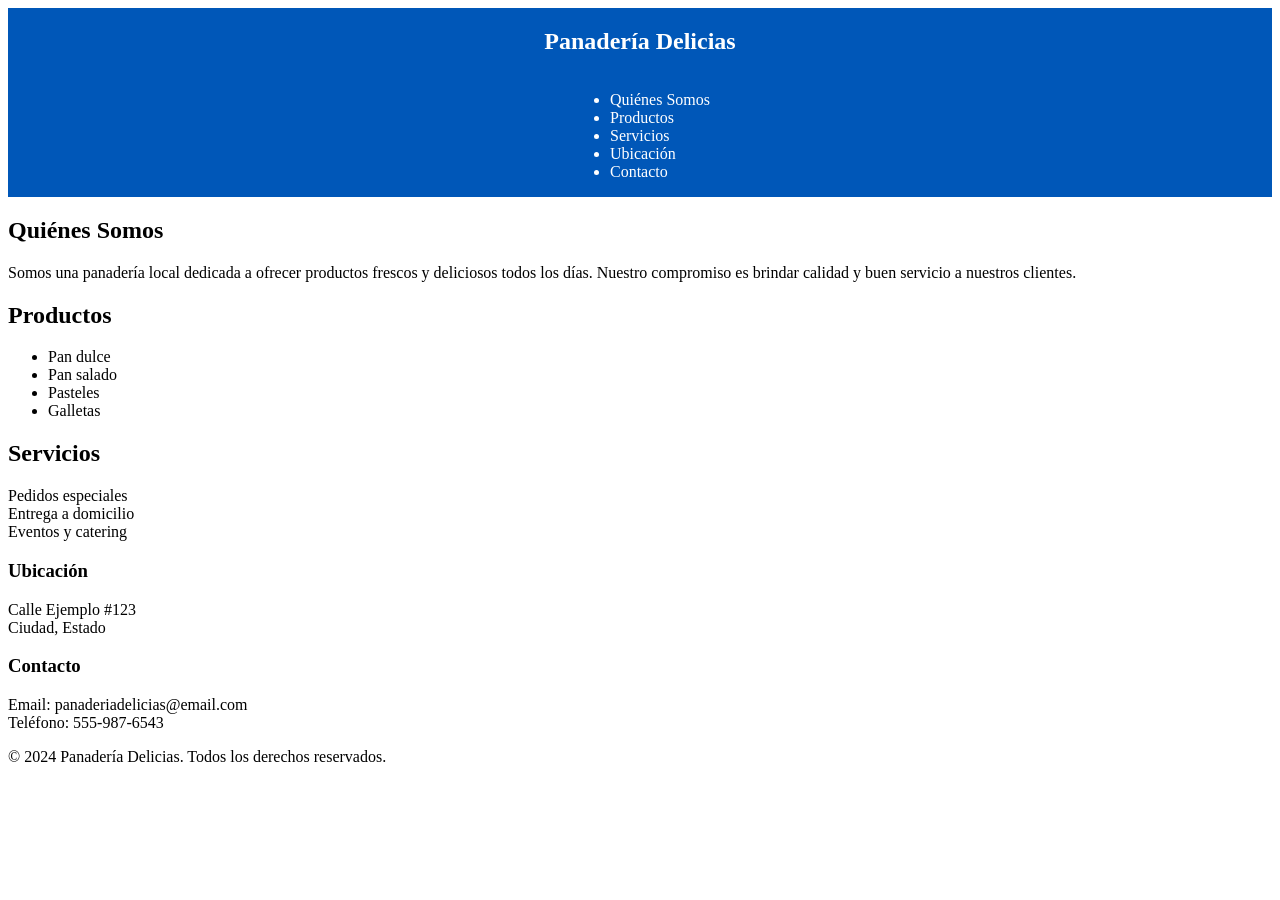
==== index.html @ 046d0eea "se corrige el titulo dentro del header" ====
<!DOCTYPE html>
<html lang="es">
    <head>
        <title>Negocio - Sesión 1</title>
        <link rel="stylesheet" href="styles.css">
        <link rel="icon" type="image/x-icon" href="https://images.icon-icons.com/3709/PNG/512/page_seo_web_website_content_browser_shipping_package_box_icon_230022.png">
    </head>
    <body>
        <header>
            <nav>
                <h1>Panadería Delicias</h1>
                <ul>
                    <li>Quiénes Somos</li>
                    <li>Productos</li>
                    <li>Servicios</li>
                    <li>Ubicación</li>
                    <li>Contacto</li>
                </ul>
            </nav>
        </header>
        <main>
            <section id="quienes-somos">
                <h2>Quiénes Somos</h2>
                <p>Somos una panadería local dedicada a ofrecer productos frescos y deliciosos todos los días. Nuestro compromiso es brindar calidad y buen servicio a nuestros clientes.</p>
            </section>
            <section id="productos">
                <h2>Productos</h2>
                <ul>
                    <li>Pan dulce</li>
                    <li>Pan salado</li>
                    <li>Pasteles</li>
                    <li>Galletas</li>
                </ul>
            </section>
            <section id="servicios">
                <h2>Servicios</h2>
                <p>Pedidos especiales<br/>
                Entrega a domicilio<br/>
                Eventos y catering<br/>
                </p>
            </section>
            
        </main>
        <footer>
            <h3>Ubicación</h3>
            <p>Calle Ejemplo #123<br/>
            Ciudad, Estado</p>

            <h3>Contacto</h3>
            <p>Email: panaderiadelicias@email.com<br/>
            Teléfono: 555-987-6543</p>   
            <p>&copy; 2024 Panadería Delicias. Todos los derechos reservados.</p>
        </footer>        
    </body>
</html>
---- styles.css ----
header {
    background: #0057b8;
    color: white;
}
nav {
    display: flex;
    flex-direction: column;
    align-items: center;
}
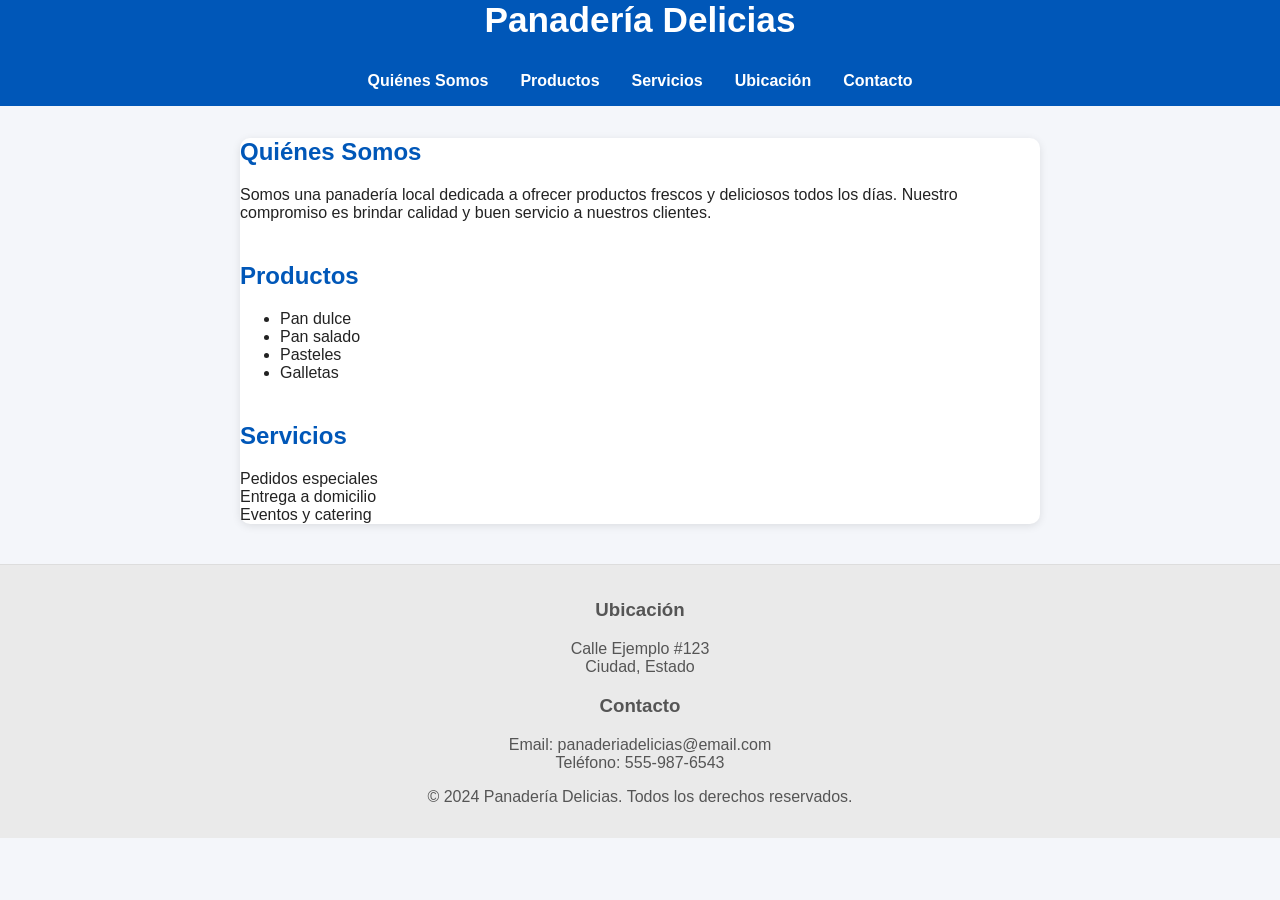
==== commit d06063d6: "se agrego el viewport y cambios en la hoja de estilo" ====
--- a/index.html
+++ b/index.html
@@ -1,6 +1,8 @@
 <!DOCTYPE html>
 <html lang="es">
     <head>
+        <meta charset="UTF-8">
+        <meta name="viewport" content="width=device-width, initial-scale=1.0">
         <title>Negocio - Sesión 1</title>
         <link rel="stylesheet" href="styles.css">
         <link rel="icon" type="image/x-icon" href="https://images.icon-icons.com/3709/PNG/512/page_seo_web_website_content_browser_shipping_package_box_icon_230022.png">
@@ -10,11 +12,11 @@
             <nav>
                 <h1>Panadería Delicias</h1>
                 <ul>
-                    <li>Quiénes Somos</li>
-                    <li>Productos</li>
-                    <li>Servicios</li>
-                    <li>Ubicación</li>
-                    <li>Contacto</li>
+                    <li><a href="#quienes-somos">Quiénes Somos</a></li>
+                    <li><a href="#productos">Productos</a></li>
+                    <li><a href="#servicios">Servicios</a></li>
+                    <li><a href="#ubicacion">Ubicación</a></li>
+                    <li><a href="#contacto">Contacto</a></li>
                 </ul>
             </nav>
         </header>
--- a/styles.css
+++ b/styles.css
@@ -1,3 +1,10 @@
+body {
+    font-family: 'Segoe UI', Arial;
+    margin: 0;
+    padding: 0;
+    background: #f4f6fa;
+    color: #222;
+}
 header {
     background: #0057b8;
     color: white;
@@ -6,4 +13,45 @@
     display: flex;
     flex-direction: column;
     align-items: center;
+}
+nav h1 {
+    margin: 0 0 1rem 0;
+    font-size: 2.2rem;
+}
+nav ul {
+    list-style: none;
+    padding: 0;
+    display: flex;
+    gap: 2rem;
+}
+nav ul li a{
+    color: white;
+    text-decoration: none;
+    font-weight: bold;
+    transition: color 0.2s;
+}
+nav ul li a:hover {
+    color: #ffd700;
+}
+main {
+    max-width: 800px;
+    margin: 2rem auto;
+    background: #fff;
+    border-radius: 10px;
+    box-shadow: 0 2px 8px rgba(0,0,0,0.1);
+}
+section {
+    margin-bottom: 2.5rem;
+}
+h2 {
+    color: #0057b8;
+    margin-top: 0;
+}
+footer {
+    text-align: center;
+    padding: 1rem 0;
+    background: #eaeaea;
+    color: #555;
+    margin-top: 2rem;
+    border-top: 1px solid #ddd;
 }
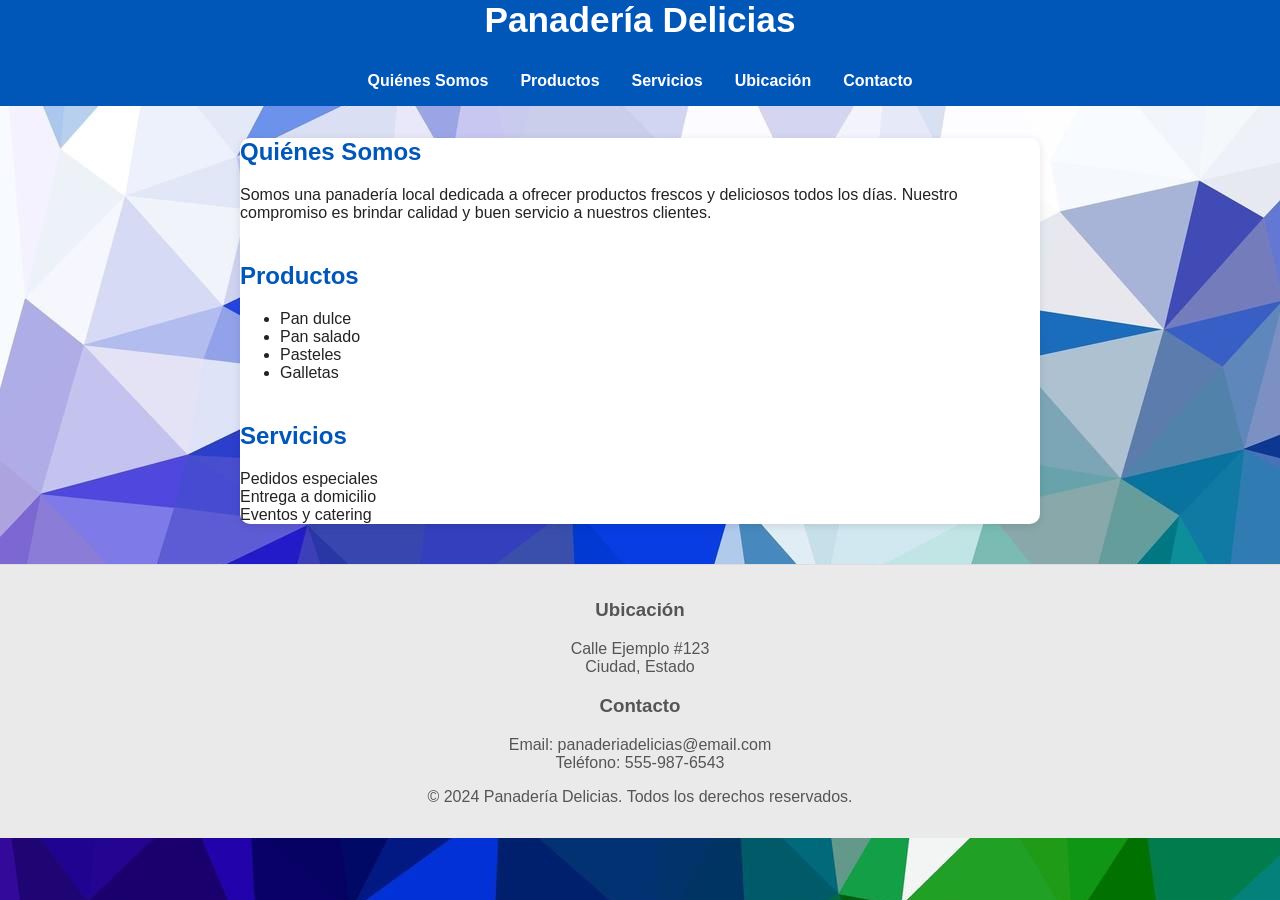
==== commit e55f6445: "cambios menores" ====
--- a/index.html
+++ b/index.html
@@ -3,7 +3,7 @@
     <head>
         <meta charset="UTF-8">
         <meta name="viewport" content="width=device-width, initial-scale=1.0">
-        <title>Negocio - Sesión 1</title>
+        <title>Negocio - Sesión 2</title>
         <link rel="stylesheet" href="styles.css">
         <link rel="icon" type="image/x-icon" href="https://images.icon-icons.com/3709/PNG/512/page_seo_web_website_content_browser_shipping_package_box_icon_230022.png">
     </head>
--- a/styles.css
+++ b/styles.css
@@ -4,10 +4,12 @@
     padding: 0;
     background: #f4f6fa;
     color: #222;
+    background-image: url("content/img/wallpaper1.jpg");
 }
 header {
     background: #0057b8;
     color: white;
+    background-image: url("https://i.pinimg.com/1200x/cc/0d/5c/cc0d5c3a25a5333ef3ff77e66d85cf02.jpg") ;
 }
 nav {
     display: flex;
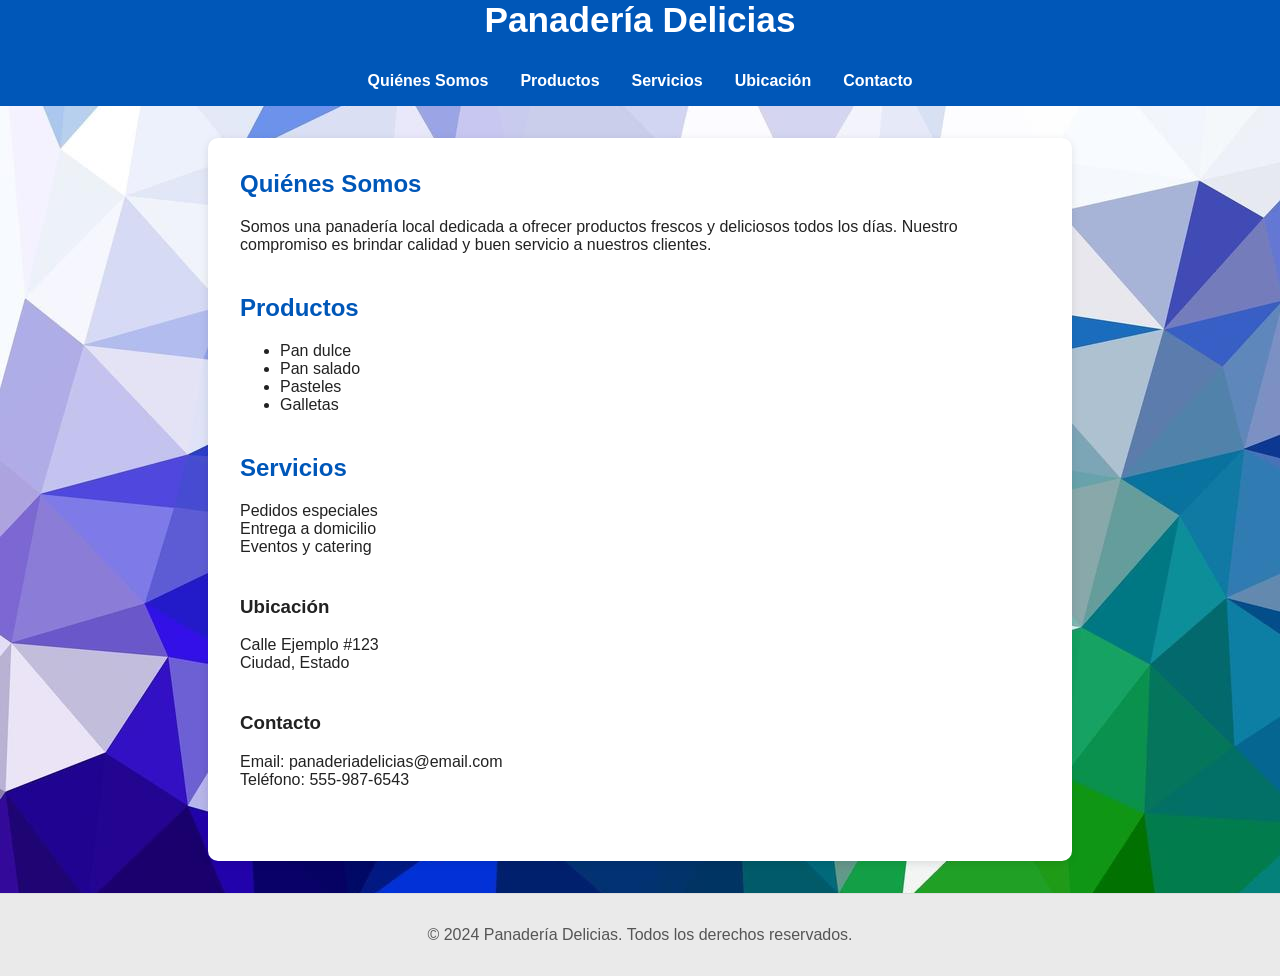
==== commit 6e96d70d: "Correciones de secciones" ====
--- a/index.html
+++ b/index.html
@@ -1,57 +1,63 @@
 <!DOCTYPE html>
 <html lang="es">
-    <head>
-        <meta charset="UTF-8">
-        <meta name="viewport" content="width=device-width, initial-scale=1.0">
-        <title>Negocio - Sesión 2</title>
-        <link rel="stylesheet" href="styles.css">
-        <link rel="icon" type="image/x-icon" href="https://images.icon-icons.com/3709/PNG/512/page_seo_web_website_content_browser_shipping_package_box_icon_230022.png">
-    </head>
-    <body>
-        <header>
-            <nav>
-                <h1>Panadería Delicias</h1>
-                <ul>
-                    <li><a href="#quienes-somos">Quiénes Somos</a></li>
-                    <li><a href="#productos">Productos</a></li>
-                    <li><a href="#servicios">Servicios</a></li>
-                    <li><a href="#ubicacion">Ubicación</a></li>
-                    <li><a href="#contacto">Contacto</a></li>
-                </ul>
-            </nav>
-        </header>
-        <main>
-            <section id="quienes-somos">
-                <h2>Quiénes Somos</h2>
-                <p>Somos una panadería local dedicada a ofrecer productos frescos y deliciosos todos los días. Nuestro compromiso es brindar calidad y buen servicio a nuestros clientes.</p>
-            </section>
-            <section id="productos">
-                <h2>Productos</h2>
-                <ul>
-                    <li>Pan dulce</li>
-                    <li>Pan salado</li>
-                    <li>Pasteles</li>
-                    <li>Galletas</li>
-                </ul>
-            </section>
-            <section id="servicios">
-                <h2>Servicios</h2>
-                <p>Pedidos especiales<br/>
-                Entrega a domicilio<br/>
-                Eventos y catering<br/>
-                </p>
-            </section>
-            
-        </main>
-        <footer>
+
+<head>
+    <meta charset="UTF-8">
+    <meta name="viewport" content="width=device-width, initial-scale=1">
+    <title>Negocio - Sesión 2</title>
+    <link rel="stylesheet" href="styles.css">
+    <link rel="icon" type="image/x-icon" href="https://images.icon-icons.com/3709/PNG/512/page_seo_web_website_content_browser_shipping_package_box_icon_230022.png">
+</head>
+
+<body>
+    <header>
+        <nav>
+            <h1>Panadería Delicias</h1>
+            <ul>
+                <li><a href="#quienes-somos">Quiénes Somos</a></li>
+                <li><a href="#productos">Productos</a></li>
+                <li><a href="#servicios">Servicios</a></li>
+                <li><a href="#ubicacion">Ubicación</a></li>
+                <li><a href="#contacto">Contacto</a></li>
+            </ul>
+        </nav>
+    </header>
+    <main>
+        <section id="quienes-somos">
+            <h2>Quiénes Somos</h2>
+            <p>Somos una panadería local dedicada a ofrecer productos frescos y deliciosos todos los días. Nuestro
+                compromiso es brindar calidad y buen servicio a nuestros clientes.</p>
+        </section>
+        <section id="productos">
+            <h2>Productos</h2>
+            <ul>
+                <li>Pan dulce</li>
+                <li>Pan salado</li>
+                <li>Pasteles</li>
+                <li>Galletas</li>
+            </ul>
+        </section>
+        <section id="servicios">
+            <h2>Servicios</h2>
+            <p>Pedidos especiales<br />
+                Entrega a domicilio<br />
+                Eventos y catering<br />
+            </p>
+        </section>
+        <section id="ubicacion">
             <h3>Ubicación</h3>
-            <p>Calle Ejemplo #123<br/>
-            Ciudad, Estado</p>
+            <p>Calle Ejemplo #123<br />
+                Ciudad, Estado</p>
+        </section>
+        <section id="contacto">
+            <h3>Contacto</h3>
+            <p>Email: panaderiadelicias@email.com<br />
+                Teléfono: 555-987-6543</p>
+        </section>
+    </main>
+    <footer>
+        <p>&copy; 2024 Panadería Delicias. Todos los derechos reservados.</p>
+    </footer>
+</body>
 
-            <h3>Contacto</h3>
-            <p>Email: panaderiadelicias@email.com<br/>
-            Teléfono: 555-987-6543</p>   
-            <p>&copy; 2024 Panadería Delicias. Todos los derechos reservados.</p>
-        </footer>        
-    </body>
-</html>
+</html>
--- a/styles.css
+++ b/styles.css
@@ -1,3 +1,6 @@
+html, body {
+    overflow-x: hidden;
+}
 body {
     font-family: 'Segoe UI', Arial;
     margin: 0;
@@ -41,6 +44,7 @@
     background: #fff;
     border-radius: 10px;
     box-shadow: 0 2px 8px rgba(0,0,0,0.1);
+    padding: 2rem;
 }
 section {
     margin-bottom: 2.5rem;
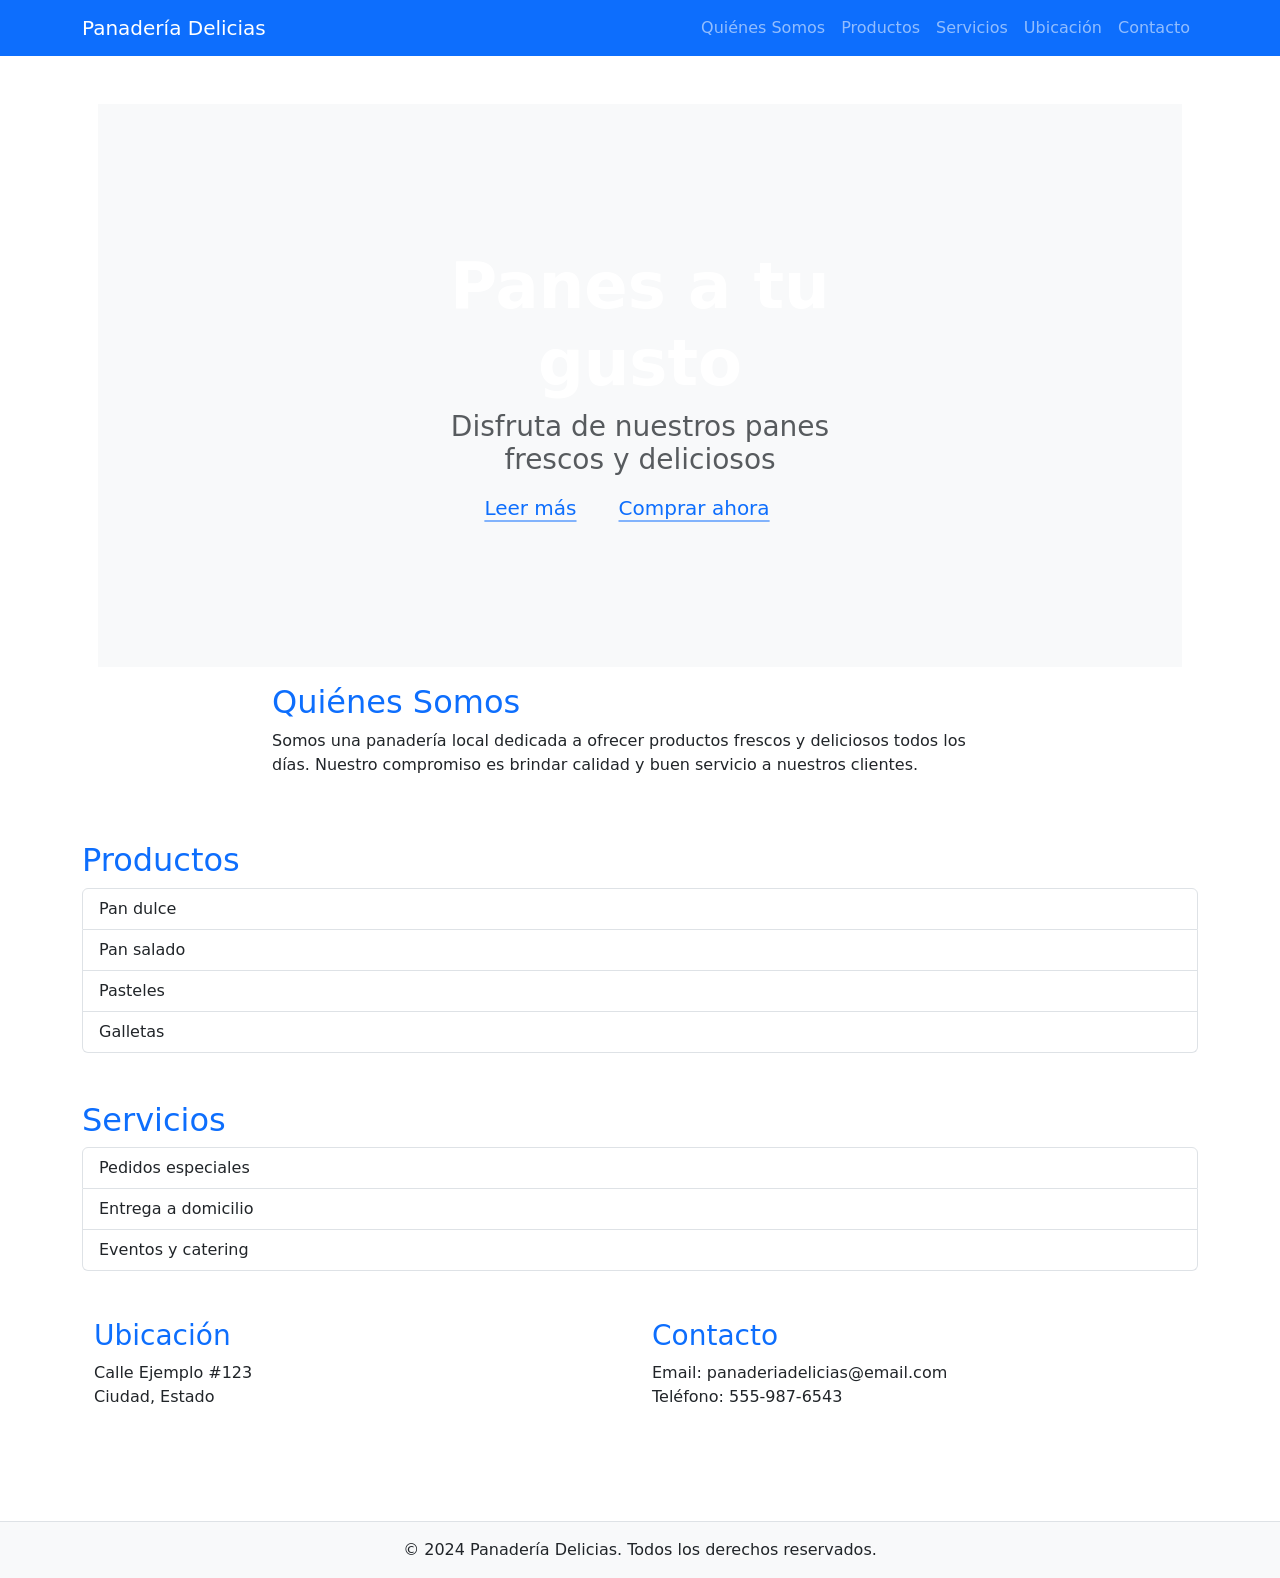
==== commit 7c7fb047: "Cambios radicales al index" ====
--- a/index.html
+++ b/index.html
@@ -5,59 +5,100 @@
     <meta charset="UTF-8">
     <meta name="viewport" content="width=device-width, initial-scale=1">
     <title>Negocio - Sesión 2</title>
-    <link rel="stylesheet" href="styles.css">
-    <link rel="icon" type="image/x-icon" href="https://images.icon-icons.com/3709/PNG/512/page_seo_web_website_content_browser_shipping_package_box_icon_230022.png">
+    <link href="https://cdn.jsdelivr.net/npm/bootstrap@5.3.8/dist/css/bootstrap.min.css" rel="stylesheet"
+        integrity="sha384-sRIl4kxILFvY47J16cr9ZwB07vP4J8+LH7qKQnuqkuIAvNWLzeN8tE5YBujZqJLB" crossorigin="anonymous">
+    <link rel="icon" type="image/x-icon"
+        href="https://images.icon-icons.com/3709/PNG/512/page_seo_web_website_content_browser_shipping_package_box_icon_230022.png">
 </head>
 
 <body>
     <header>
-        <nav>
-            <h1>Panadería Delicias</h1>
-            <ul>
-                <li><a href="#quienes-somos">Quiénes Somos</a></li>
-                <li><a href="#productos">Productos</a></li>
-                <li><a href="#servicios">Servicios</a></li>
-                <li><a href="#ubicacion">Ubicación</a></li>
-                <li><a href="#contacto">Contacto</a></li>
-            </ul>
+        <nav class="navbar navbar-expand-lg navbar-dark bg-primary">
+            <div class="container">
+                <a class="navbar-brand" href="#">Panadería Delicias</a>
+                <button class="navbar-toggler" type="button" data-bs-toggle="collapse" data-bs-target="#navbarNav"
+                    aria-controls="navbarNav" aria-expanded="false" aria-label="Toggle navigation">
+                    <span class="navbar-toggler-icon"></span>
+                </button>
+                <div class="collapse navbar-collapse" id="navbarNav">
+                    <ul class="navbar-nav ms-auto">
+                        <li class="nav-item"><a class="nav-link" href="#quienes-somos">Quiénes Somos</a></li>
+                        <li class="nav-item"><a class="nav-link" href="#productos">Productos</a></li>
+                        <li class="nav-item"><a class="nav-link" href="#servicios">Servicios</a></li>
+                        <li class="nav-item"><a class="nav-link" href="#ubicacion">Ubicación</a></li>
+                        <li class="nav-item"><a class="nav-link" href="#contacto">Contacto</a></li>
+                    </ul>
+                </div>
+            </div>
         </nav>
     </header>
-    <main>
-        <section id="quienes-somos">
-            <h2>Quiénes Somos</h2>
-            <p>Somos una panadería local dedicada a ofrecer productos frescos y deliciosos todos los días. Nuestro
-                compromiso es brindar calidad y buen servicio a nuestros clientes.</p>
-        </section>
-        <section id="productos">
-            <h2>Productos</h2>
-            <ul>
-                <li>Pan dulce</li>
-                <li>Pan salado</li>
-                <li>Pasteles</li>
-                <li>Galletas</li>
-            </ul>
-        </section>
-        <section id="servicios">
-            <h2>Servicios</h2>
-            <p>Pedidos especiales<br />
-                Entrega a domicilio<br />
-                Eventos y catering<br />
-            </p>
-        </section>
-        <section id="ubicacion">
-            <h3>Ubicación</h3>
-            <p>Calle Ejemplo #123<br />
-                Ciudad, Estado</p>
-        </section>
-        <section id="contacto">
-            <h3>Contacto</h3>
-            <p>Email: panaderiadelicias@email.com<br />
-                Teléfono: 555-987-6543</p>
-        </section>
+    <main class="container my-5">
+        <!-- Sección de bienvenida -->
+        <div class="position-relative overflow-hidden p-3 p-md-5 m-md-3 text-center bg-body-tertiary" style="background-image: url('https://thefoodtech.com/wp-content/uploads/2023/10/PANADERIA-PRINCIPAL-1.jpg'); background-size: cover; background-position: center;">
+            <div class="col-md-6 p-lg-5 mx-auto my-5">
+                <h1 class="display-3 text-white fw-bold">Panes a tu gusto</h1>
+                <h3 class="fw-normal text-muted mb-3">Disfruta de nuestros panes frescos y deliciosos</h3>
+                <div class="d-flex gap-3 justify-content-center lead fw-normal"> <a class="icon-link" href="#">
+                        Leer más
+                        <svg class="bi" aria-hidden="true">
+                            <use xlink:href="#chevron-right"></use>
+                        </svg> </a> <a class="icon-link" href="#">
+                        Comprar ahora
+                        <svg class="bi" aria-hidden="true">
+                            <use xlink:href="#chevron-right"></use>
+                        </svg> </a> </div>
+            </div>
+            <div class="product-device shadow-sm d-none d-md-block"></div>
+            <div class="product-device product-device-2 shadow-sm d-none d-md-block"></div>
+        </div>
+        <!-- Sección de información del negocio -->
+        <div class="row">
+            <div class="col-2"></div>
+            <section id="quienes-somos" class="col mb-5">
+                <h2 class="text-primary">Quiénes Somos</h2>
+                <p>Somos una panadería local dedicada a ofrecer productos frescos y deliciosos todos los días. Nuestro
+                    compromiso es brindar calidad y buen servicio a nuestros clientes.</p>
+            </section>
+            <div class="col-2"></div>
+        </div>
+            <section id="productos" class="col mb-5">
+                <h2 class="text-primary">Productos</h2>
+                <ul class="list-group">
+                    <li class="list-group-item">Pan dulce</li>
+                    <li class="list-group-item">Pan salado</li>
+                    <li class="list-group-item">Pasteles</li>
+                    <li class="list-group-item">Galletas</li>
+                </ul>
+            </section>
+            <section id="servicios" class="col mb-5">
+                <h2 class="text-primary">Servicios</h2>
+                <ul class="list-group">
+                    <li class="list-group-item">Pedidos especiales</li>
+                    <li class="list-group-item">Entrega a domicilio</li>
+                    <li class="list-group-item">Eventos y catering</li>
+                </ul>
+            </section>
+        <div class="container">
+            <div class="row">
+                <section id="ubicacion" class="col mb-5">
+                    <h3 class="text-primary">Ubicación</h3>
+                    <p>Calle Ejemplo #123<br />
+                        Ciudad, Estado</p>
+                </section>
+                <section id="contacto" class="col mb-5">
+                    <h3 class="text-primary">Contacto</h3>
+                    <p>Email: panaderiadelicias@email.com<br />
+                        Teléfono: 555-987-6543</p>
+                </section>
+            </div>
+        </div>
     </main>
-    <footer>
-        <p>&copy; 2024 Panadería Delicias. Todos los derechos reservados.</p>
+    <footer class="bg-light text-center py-3 border-top mt-5">
+        <p class="mb-0">&copy; 2024 Panadería Delicias. Todos los derechos reservados.</p>
     </footer>
+    <script src="https://cdn.jsdelivr.net/npm/bootstrap@5.3.8/dist/js/bootstrap.bundle.min.js"
+        integrity="sha384-FKyoEForCGlyvwx9Hj09JcYn3nv7wiPVlz7YYwJrWVcXK/BmnVDxM+D2scQbITxI"
+        crossorigin="anonymous"></script>
 </body>
 
 </html>
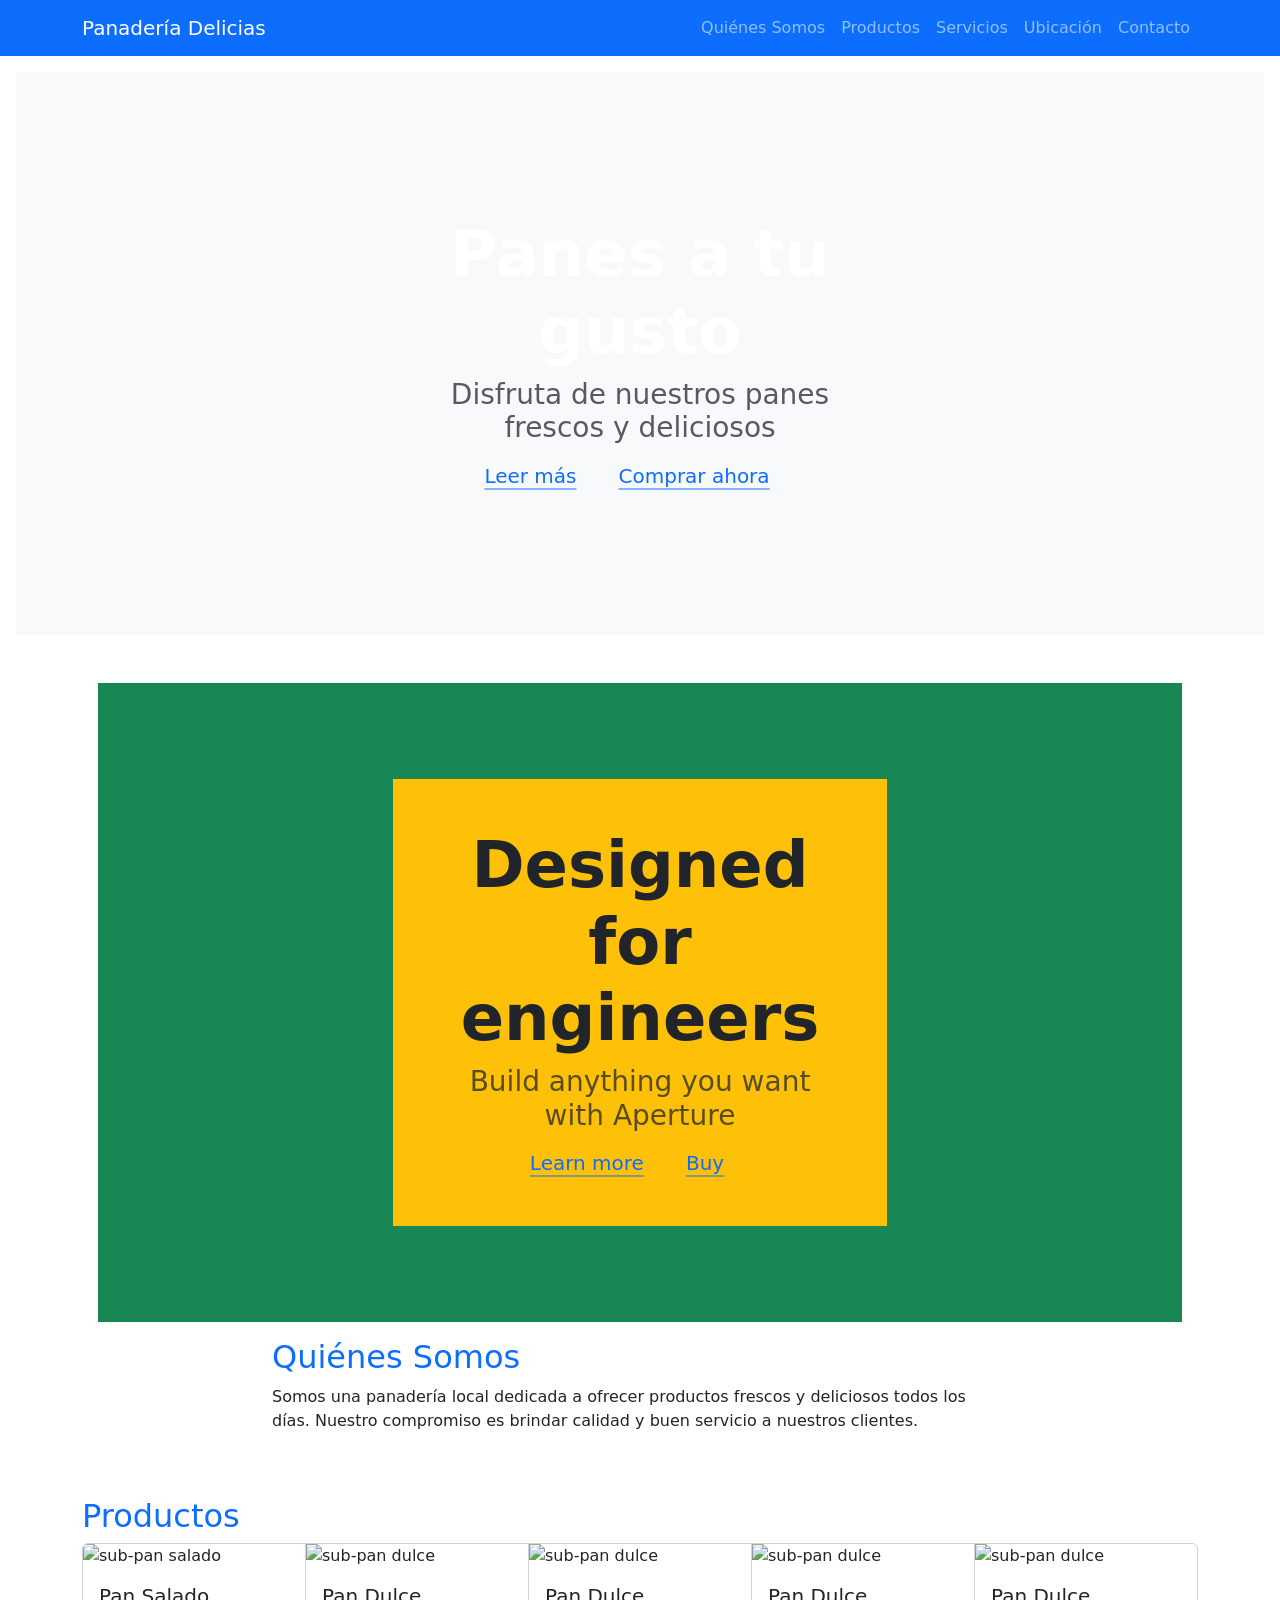
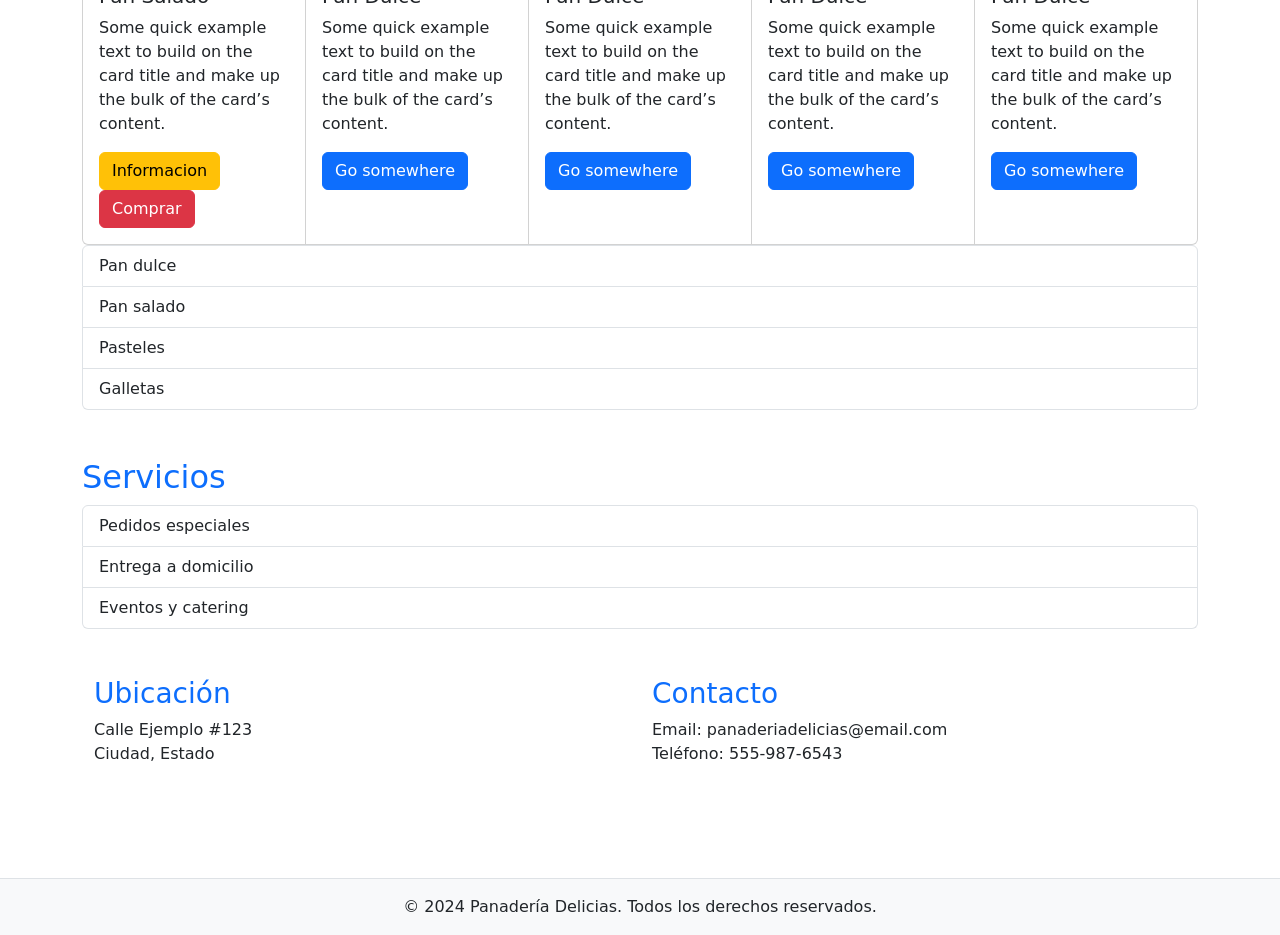
==== commit c9a547c7: "cambios drasticos, cards e imagen" ====
--- a/index.html
+++ b/index.html
@@ -32,18 +32,38 @@
             </div>
         </nav>
     </header>
+    <!-- Sección de bienvenida -->
+    <div class="position-relative overflow-hidden p-3 p-md-5 m-md-3 text-center bg-body-tertiary"
+        style="background-image: url('https://thefoodtech.com/wp-content/uploads/2023/10/PANADERIA-PRINCIPAL-1.jpg'); background-size: cover; background-position: center;">
+        <div class="col-md-6 p-lg-5 mx-auto my-5">
+            <h1 class="display-3 text-white fw-bold">Panes a tu gusto</h1>
+            <h3 class="fw-normal text-muted mb-3">Disfruta de nuestros panes frescos y deliciosos</h3>
+            <div class="d-flex gap-3 justify-content-center lead fw-normal"> <a class="icon-link" href="#">
+                    Leer más
+                    <svg class="bi" aria-hidden="true">
+                        <use xlink:href="#chevron-right"></use>
+                    </svg> </a> <a class="icon-link" href="#">
+                    Comprar ahora
+                    <svg class="bi" aria-hidden="true">
+                        <use xlink:href="#chevron-right"></use>
+                    </svg> </a> </div>
+        </div>
+        <div class="product-device shadow-sm d-none d-md-block"></div>
+        <div class="product-device product-device-2 shadow-sm d-none d-md-block"></div>
+    </div>
     <main class="container my-5">
-        <!-- Sección de bienvenida -->
-        <div class="position-relative overflow-hidden p-3 p-md-5 m-md-3 text-center bg-body-tertiary" style="background-image: url('https://thefoodtech.com/wp-content/uploads/2023/10/PANADERIA-PRINCIPAL-1.jpg'); background-size: cover; background-position: center;">
-            <div class="col-md-6 p-lg-5 mx-auto my-5">
-                <h1 class="display-3 text-white fw-bold">Panes a tu gusto</h1>
-                <h3 class="fw-normal text-muted mb-3">Disfruta de nuestros panes frescos y deliciosos</h3>
+        <!-- Ejemplo dentro del contenedor -->
+        <div class="position-relative overflow-hidden p-3 p-md-5 m-md-3 text-center bg-success"
+            style="background-image: url('https://play-lh.googleusercontent.com/xcnyyboVkS5qfKpkXn9TTwLaJMgyZQ4ezyo0Vo0X1yjJL7VmG_pGwRWWXW933Xuwrw=w526-h296-rw'); background-size: cover;">
+            <div class="col-md-6 p-lg-5 bg-warning mx-auto my-5">
+                <h1 class="display-3 fw-bold">Designed for engineers</h1>
+                <h3 class="fw-normal text-muted mb-3">Build anything you want with Aperture</h3>
                 <div class="d-flex gap-3 justify-content-center lead fw-normal"> <a class="icon-link" href="#">
-                        Leer más
+                        Learn more
                         <svg class="bi" aria-hidden="true">
                             <use xlink:href="#chevron-right"></use>
                         </svg> </a> <a class="icon-link" href="#">
-                        Comprar ahora
+                        Buy
                         <svg class="bi" aria-hidden="true">
                             <use xlink:href="#chevron-right"></use>
                         </svg> </a> </div>
@@ -61,23 +81,76 @@
             </section>
             <div class="col-2"></div>
         </div>
-            <section id="productos" class="col mb-5">
-                <h2 class="text-primary">Productos</h2>
-                <ul class="list-group">
-                    <li class="list-group-item">Pan dulce</li>
-                    <li class="list-group-item">Pan salado</li>
-                    <li class="list-group-item">Pasteles</li>
-                    <li class="list-group-item">Galletas</li>
-                </ul>
-            </section>
-            <section id="servicios" class="col mb-5">
-                <h2 class="text-primary">Servicios</h2>
-                <ul class="list-group">
-                    <li class="list-group-item">Pedidos especiales</li>
-                    <li class="list-group-item">Entrega a domicilio</li>
-                    <li class="list-group-item">Eventos y catering</li>
-                </ul>
-            </section>
+
+        <section id="productos" class="col mb-5">
+            <h2 class="text-primary">Productos</h2>
+            <div class="row">
+                <div class="card-group">
+                    <div class="card" style="width: 18rem;">
+                        <img src="https://encrypted-tbn0.gstatic.com/images?q=tbn:ANd9GcRVsa5x5hFm7vkKLBRdbf0roWcG4giFz344rA&s" class="card-img-top" alt="sub-pan salado">
+                        <div class="card-body">
+                            <h5 class="card-title">Pan Salado</h5>
+                            <p class="card-text">Some quick example text to build on the card title and make up the bulk
+                                of the card’s content.</p>
+                            <a href="https://wa.me/59172096970?text=Hola!%20Quiero%20información%20sobre%20su%20pan" class="btn btn-warning">Informacion</a>
+                            <a href="https://wa.me/59172096970?text=Hola!%20Quiero%20comprar%20pan" class="btn btn-danger">Comprar</a>
+                        </div>
+                    </div>
+                
+                
+                    <div class="card" style="width: 18rem;">
+                        <img src="https://encrypted-tbn0.gstatic.com/images?q=tbn:ANd9GcR9V-kB1oAVwH86Jxv02Kym69cAmBGn_Dg_Ng&s" class="card-img-top" alt="sub-pan dulce">
+                        <div class="card-body">
+                            <h5 class="card-title">Pan Dulce</h5>
+                            <p class="card-text">Some quick example text to build on the card title and make up the bulk
+                                of the card’s content.</p>
+                            <a href="#" class="btn btn-primary">Go somewhere</a>
+                        </div>
+                    </div>
+                    <div class="card" style="width: 18rem;">
+                        <img src="https://encrypted-tbn0.gstatic.com/images?q=tbn:ANd9GcR9V-kB1oAVwH86Jxv02Kym69cAmBGn_Dg_Ng&s" class="card-img-top" alt="sub-pan dulce">
+                        <div class="card-body">
+                            <h5 class="card-title">Pan Dulce</h5>
+                            <p class="card-text">Some quick example text to build on the card title and make up the bulk
+                                of the card’s content.</p>
+                            <a href="#" class="btn btn-primary">Go somewhere</a>
+                        </div>
+                    </div>
+                    <div class="card" style="width: 18rem;">
+                        <img src="https://encrypted-tbn0.gstatic.com/images?q=tbn:ANd9GcR9V-kB1oAVwH86Jxv02Kym69cAmBGn_Dg_Ng&s" class="card-img-top" alt="sub-pan dulce">
+                        <div class="card-body">
+                            <h5 class="card-title">Pan Dulce</h5>
+                            <p class="card-text">Some quick example text to build on the card title and make up the bulk
+                                of the card’s content.</p>
+                            <a href="#" class="btn btn-primary">Go somewhere</a>
+                        </div>
+                    </div>
+                    <div class="card" style="width: 18rem;">
+                        <img src="https://encrypted-tbn0.gstatic.com/images?q=tbn:ANd9GcR9V-kB1oAVwH86Jxv02Kym69cAmBGn_Dg_Ng&s" class="card-img-top" alt="sub-pan dulce">
+                        <div class="card-body">
+                            <h5 class="card-title">Pan Dulce</h5>
+                            <p class="card-text">Some quick example text to build on the card title and make up the bulk
+                                of the card’s content.</p>
+                            <a href="#" class="btn btn-primary">Go somewhere</a>
+                        </div>
+                    </div>
+                </div>
+            </div>
+            <ul class="list-group">
+                <li class="list-group-item">Pan dulce</li>
+                <li class="list-group-item">Pan salado</li>
+                <li class="list-group-item">Pasteles</li>
+                <li class="list-group-item">Galletas</li>
+            </ul>
+        </section>
+        <section id="servicios" class="col mb-5">
+            <h2 class="text-primary">Servicios</h2>
+            <ul class="list-group">
+                <li class="list-group-item">Pedidos especiales</li>
+                <li class="list-group-item">Entrega a domicilio</li>
+                <li class="list-group-item">Eventos y catering</li>
+            </ul>
+        </section>
         <div class="container">
             <div class="row">
                 <section id="ubicacion" class="col mb-5">
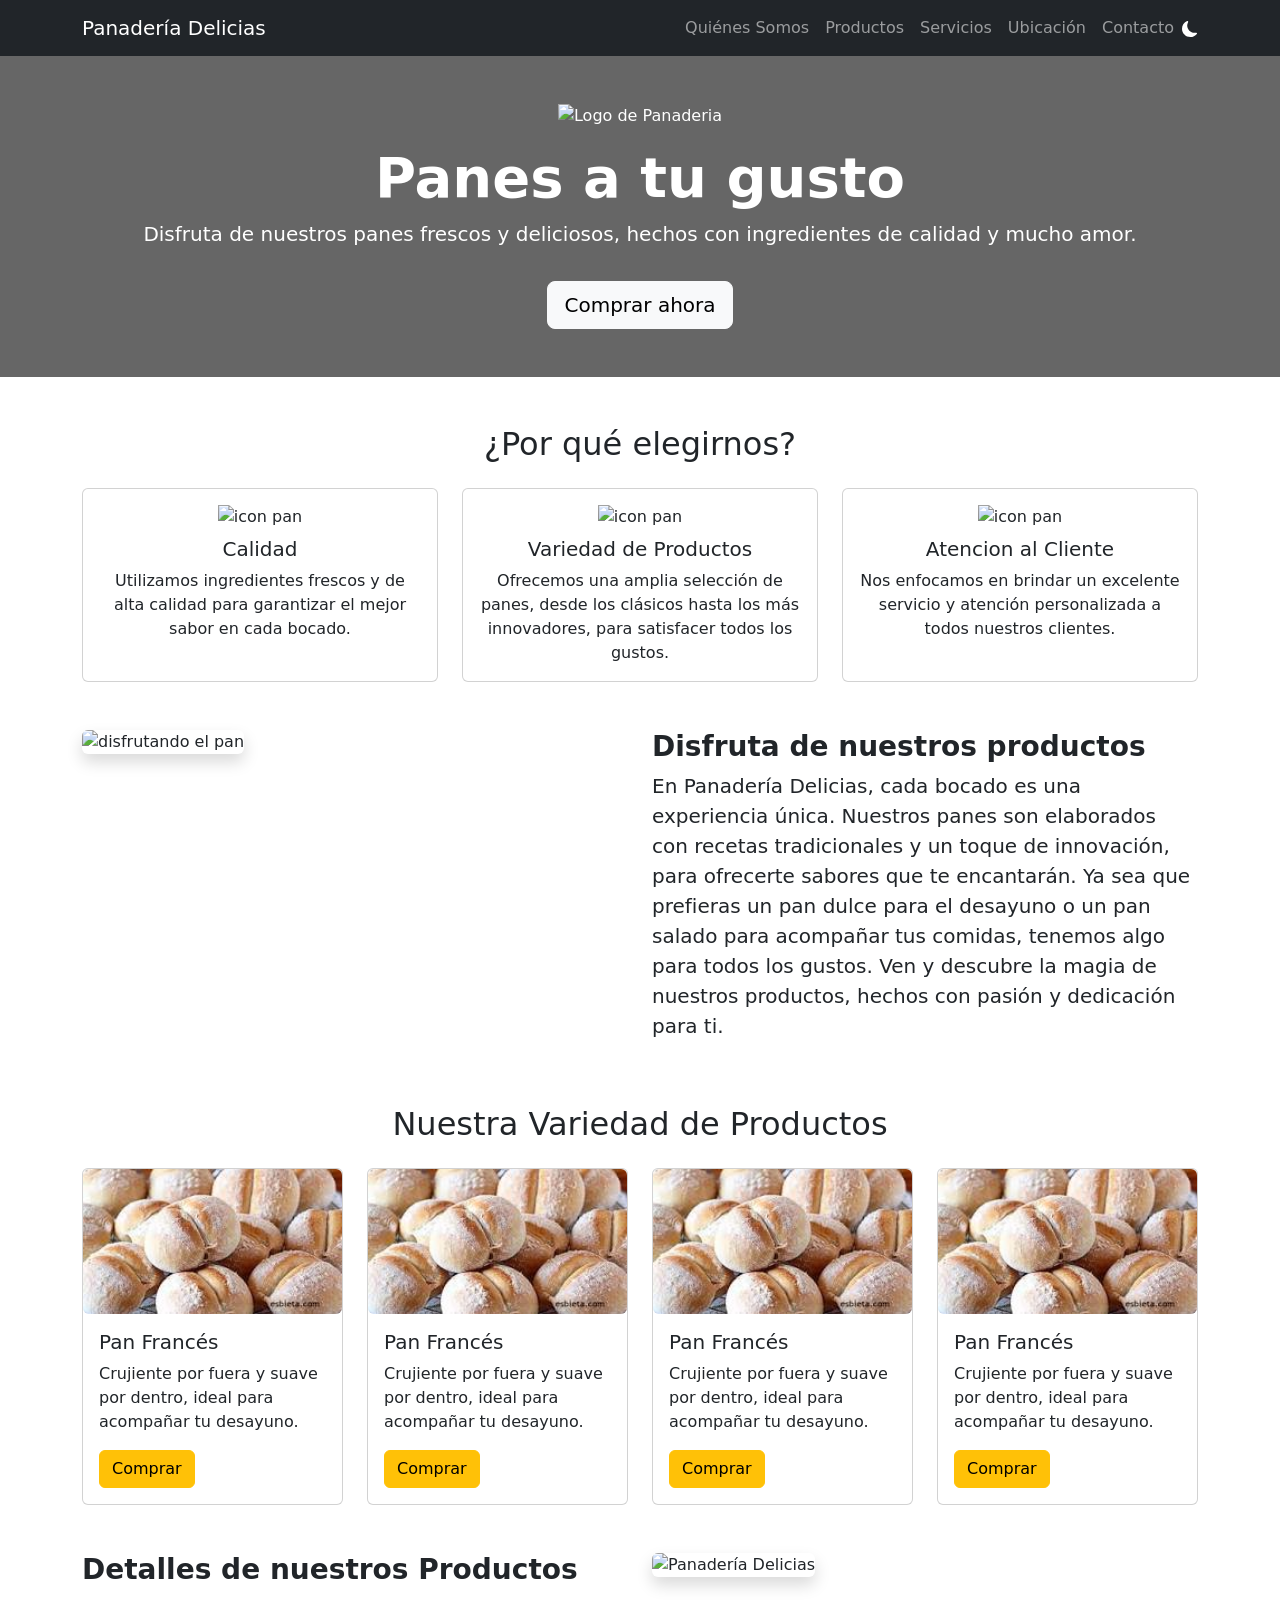
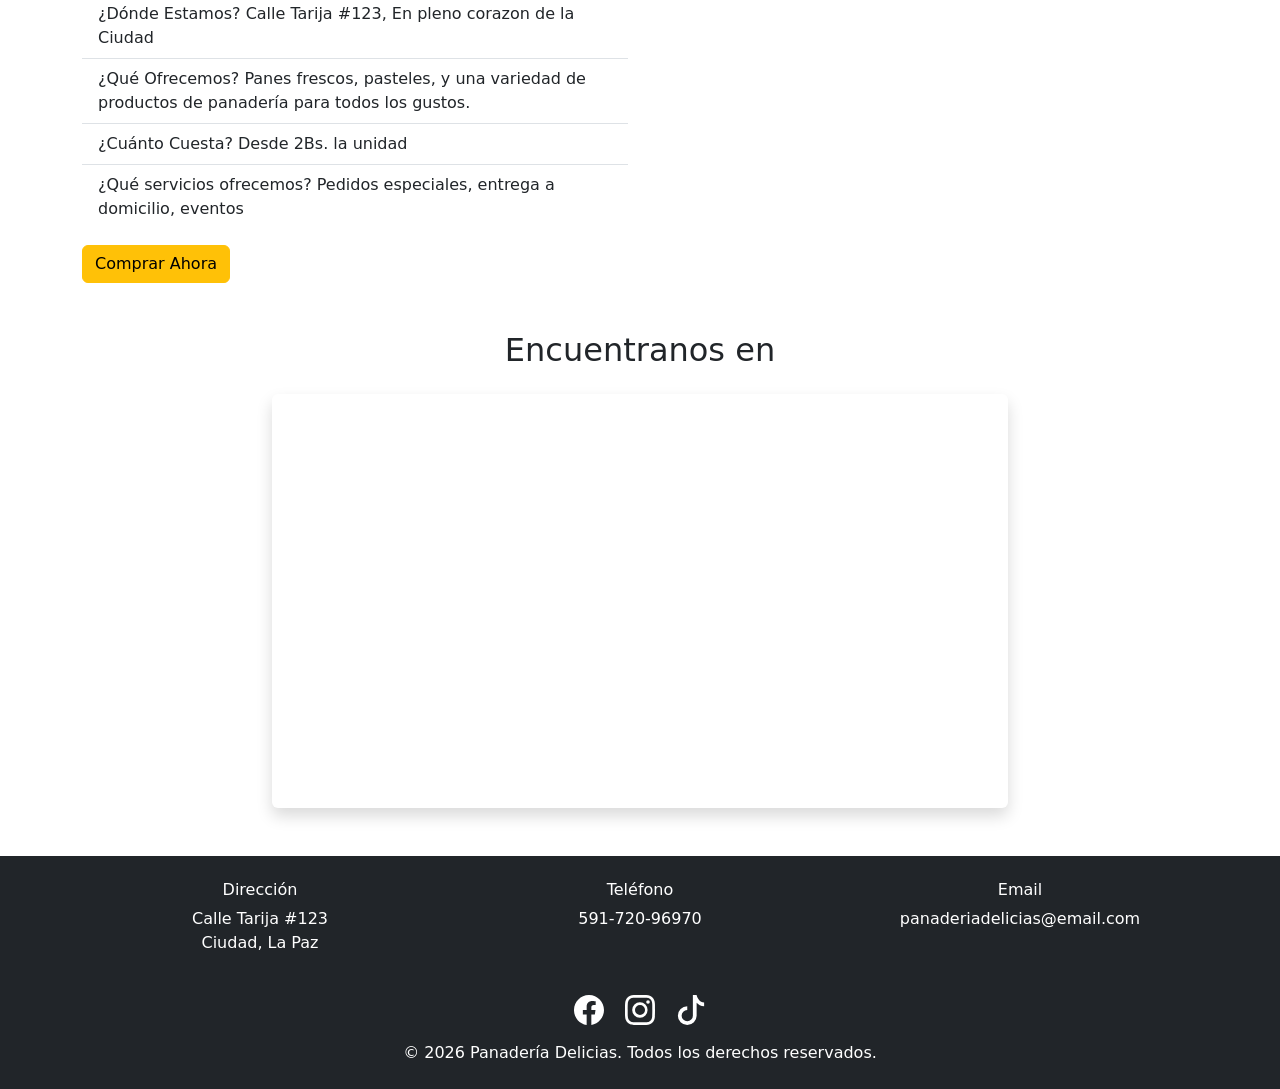
==== commit ba76f87a: "modificacion en el index por completo y archivo de javascript" ====
--- a/index.html
+++ b/index.html
@@ -12,166 +12,262 @@
 </head>
 
 <body>
+    <!-- Barra de navegación -->
+    <nav class="navbar navbar-expand-lg navbar-dark bg-dark">
+        <div class="container">
+            <a class="navbar-brand" href="#">Panadería Delicias</a>
+            <button class="navbar-toggler" type="button" data-bs-toggle="collapse" data-bs-target="#navbarNav"
+                aria-controls="navbarNav" aria-expanded="false" aria-label="Toggle navigation">
+                <span class="navbar-toggler-icon"></span>
+            </button>
+            <div class="collapse navbar-collapse" id="navbarNav">
+                <ul class="navbar-nav ms-auto">
+                    <li class="nav-item"><a class="nav-link" href="#quienes-somos">Quiénes Somos</a></li>
+                    <li class="nav-item"><a class="nav-link" href="#productos">Productos</a></li>
+                    <li class="nav-item"><a class="nav-link" href="#servicios">Servicios</a></li>
+                    <li class="nav-item"><a class="nav-link" href="#ubicacion">Ubicación</a></li>
+                    <li class="nav-item"><a class="nav-link" href="#contacto">Contacto</a></li>
+                </ul>
+            </div>
+            <!-- Modo oscuro -->
+            <a href="#darkmode">
+                <svg xmlns="http://www.w3.org/2000/svg" width="16" height="16" fill="white" class="bi bi-moon-fill"
+                    viewBox="0 0 16 16">
+                    <path
+                        d="M6 .278a.77.77 0 0 1 .08.858 7.2 7.2 0 0 0-.878 3.46c0 4.021 3.278 7.277 7.318 7.277q.792-.001 1.533-.16a.79.79 0 0 1 .81.316.73.73 0 0 1-.031.893A8.35 8.35 0 0 1 8.344 16C3.734 16 0 12.286 0 7.71 0 4.266 2.114 1.312 5.124.06A.75.75 0 0 1 6 .278" />
+                </svg>
+            </a>
+        </div>
+    </nav>
+
     <header>
-        <nav class="navbar navbar-expand-lg navbar-dark bg-primary">
+        <div class="position-relative text-white text-center py-5"
+            style="background-image: url('https://thefoodtech.com/wp-content/uploads/2023/10/PANADERIA-PRINCIPAL-1.jpg'); background-size: cover; background-position: center;">
+            <!-- Overlay oscuro -->
+            <div class="position-absolute top-0 left-0 w-100 h-100" style="background: #00000099; z-index:1;"></div>
+            <div class="container position-relative" style="z-index: 2;">
+                <img src="https://images.icon-icons.com/1301/PNG/512/if-food-c216-2427860_85697.png"
+                    alt="Logo de Panaderia" width="60" class="mb-3">
+                <h1 class="display-4 fw-bold">Panes a tu gusto</h1>
+                <p class="lead">Disfruta de nuestros panes frescos y deliciosos, hechos con ingredientes de calidad y
+                    mucho amor.</p>
+                <a href="https://wa.me/59172096970?text=Hola!%20Quiero%20comprar%20panes"
+                    class="btn btn-light btn-lg mt-3">Comprar ahora</a>
+            </div>
+        </div>
+    </header>
+
+    <main>
+        <!-- Sección de quienes somos -->
+        <section class="container my-5" id="quienes-somos">
+            <h2 class="text-center mb-4">¿Por qué elegirnos?</h2>
+            <div class="row g-4">
+                <div class="col-md-4">
+                    <div class="card h-100 text-center">
+                        <div class="card-body">
+                            <img src="https://images.icon-icons.com/1447/PNG/512/32371bread_98903.png" alt="icon pan"
+                                width="40" class="mb-2">
+                            <h5 class="card-title">Calidad</h5>
+                            <p class="card-text">Utilizamos ingredientes frescos y de alta calidad para garantizar el
+                                mejor sabor en cada bocado.</p>
+                            </h5>
+                        </div>
+                    </div>
+                </div>
+                <div class="col-md-4">
+                    <div class="card h-100 text-center">
+                        <div class="card-body">
+                            <img src="https://images.icon-icons.com/1447/PNG/512/32371bread_98903.png" alt="icon pan"
+                                width="40" class="mb-2">
+                            <h5 class="card-title">Variedad de Productos</h5>
+                            <p class="card-text">Ofrecemos una amplia selección de panes, desde los clásicos hasta los
+                                más innovadores, para satisfacer todos los gustos.</p>
+                            </h5>
+                        </div>
+                    </div>
+                </div>
+                <div class="col-md-4">
+                    <div class="card h-100 text-center">
+                        <div class="card-body">
+                            <img src="https://images.icon-icons.com/1447/PNG/512/32371bread_98903.png" alt="icon pan"
+                                width="40" class="mb-2">
+                            <h5 class="card-title">Atencion al Cliente</h5>
+                            <p class="card-text">Nos enfocamos en brindar un excelente servicio y atención personalizada
+                                a todos nuestros clientes.</p>
+                            </h5>
+                        </div>
+                    </div>
+                </div>
+            </div>
+        </section>
+
+        <!-- Sección de quienes somos -->
+        <section class="container my-5">
+            <div class="row">
+                <div class="col-md-6">
+                    <img src="https://thumbs.dreamstime.com/b/ni%C3%B1ita-comiendo-pan-con-mantequilla-para-el-desayuno-feliz-ni%C3%B1o-lindo-anteojos-que-tienen-un-bocadillo-saludable-406936676.jpg"
+                        alt="disfrutando el pan" class="img-fluid rounded shadow">
+                </div>
+                <div class="col-md-6">
+                    <h3 class="fw-bold">Disfruta de nuestros productos</h3>
+                    <p class="lead">En Panadería Delicias, cada bocado es una experiencia única. Nuestros panes son
+                        elaborados con recetas tradicionales y un toque de innovación, para ofrecerte sabores que te
+                        encantarán. Ya sea que prefieras un pan dulce para el desayuno o un pan salado para acompañar
+                        tus comidas, tenemos algo para todos los gustos. Ven y descubre la magia de nuestros productos,
+                        hechos con pasión y dedicación para ti.
+
+                    </p>
+                </div>
+            </div>
+        </section>
+
+        <!--- Sección Productos -->
+        <section class="container my-5">
+            <h2 class="text-center mb-4">Nuestra Variedad de Productos</h2>
+            <div class="row row-cols-1 row-cols-md-4 g-4">
+                <div class="col">
+                    <div class="card h-100">
+                        <img src="[data-uri]"
+                            alt="Pan Frances" class="card-img-top rounded">
+                        <div class="card-body">
+                            <h5 class="card-title">Pan Francés</h5>
+                            <p class="card-text">Crujiente por fuera y suave por dentro, ideal para acompañar tu
+                                desayuno.</p>
+                            <a href="https://wa.me/59172096970?text=Quiero%20comprar%20pan%20Francés"
+                                class="btn btn-warning">Comprar</a>
+                        </div>
+                    </div>
+                </div>
+                <div class="col">
+                    <div class="card h-100">
+                        <img src="[data-uri]"
+                            alt="Pan Frances" class="card-img-top rounded">
+                        <div class="card-body">
+                            <h5 class="card-title">Pan Francés</h5>
+                            <p class="card-text">Crujiente por fuera y suave por dentro, ideal para acompañar tu
+                                desayuno.</p>
+                            <a href="https://wa.me/59172096970?text=Quiero%20comprar%20pan%20Francés"
+                                class="btn btn-warning">Comprar</a>
+                        </div>
+                    </div>
+                </div>
+                <div class="col">
+                    <div class="card h-100">
+                        <img src="[data-uri]"
+                            alt="Pan Frances" class="card-img-top rounded">
+                        <div class="card-body">
+                            <h5 class="card-title">Pan Francés</h5>
+                            <p class="card-text">Crujiente por fuera y suave por dentro, ideal para acompañar tu
+                                desayuno.</p>
+                            <a href="https://wa.me/59172096970?text=Quiero%20comprar%20pan%20Francés"
+                                class="btn btn-warning">Comprar</a>
+                        </div>
+                    </div>
+                </div>
+                <div class="col">
+                    <div class="card h-100">
+                        <img src="[data-uri]"
+                            alt="Pan Frances" class="card-img-top rounded">
+                        <div class="card-body">
+                            <h5 class="card-title">Pan Francés</h5>
+                            <p class="card-text">Crujiente por fuera y suave por dentro, ideal para acompañar tu
+                                desayuno.</p>
+                            <a href="https://wa.me/59172096970?text=Quiero%20comprar%20pan%20Francés"
+                                class="btn btn-warning">Comprar</a>
+                        </div>
+                    </div>
+                </div>
+            </div>
+        </section>
+
+
+        <!-- Más detalles -->
+        <section class="container my-5">
+            <div class="row">
+                <div class="col-md-6">
+                    <h3 class="fw-bold">Detalles de nuestros Productos</h3>
+                    <ul class="list-group list-group-flush">
+                        <li class="list-group-item">¿Dónde Estamos? Calle Tarija #123, En pleno corazon de la Ciudad
+                        </li>
+                        <li class="list-group-item">¿Qué Ofrecemos? Panes frescos, pasteles, y una variedad de productos
+                            de panadería para todos los gustos.</li>
+                        <li class="list-group-item">¿Cuánto Cuesta? Desde 2Bs. la unidad</li>
+                        <li class="list-group-item">¿Qué servicios ofrecemos? Pedidos especiales, entrega a domicilio,
+                            eventos </li>
+                    </ul>
+                    <a href="https://wa.me/59172096970?text=Quiero%20comprar%20pan%20Francés"
+                        class="btn btn-warning mt-3">Comprar Ahora</a>
+                </div>
+                <div class="col-md-6">
+                    <img src="https://impulsapopular.com/wp-content/uploads/2019/05/4400-Pasos-para-abrir-una-panader%C3%ADa-de-%C3%A9xito.jpg"
+                        alt="Panadería Delicias" class="img-fluid rounded shadow">
+                </div>
+            </div>
+        </section>
+
+        <!-- Encuentranos en -->
+        <section class="container my-5">
+            <h2 class="text-center mb-4">Encuentranos en</h2>
+            <div class="row justify-content-center">
+                <div class="col-md-8">
+                    <div class="ratio ratio-16x9 rounded shadow">
+                        <iframe width="560" height="315" src="https://www.youtube.com/embed/Fm9USlLBbxE?si=b6OfKbWqdsHLxHfh" title="YouTube video player" frameborder="0" allow="accelerometer; autoplay; clipboard-write; encrypted-media; gyroscope; picture-in-picture; web-share" referrerpolicy="strict-origin-when-cross-origin" allowfullscreen></iframe>
+                    </div>
+                </div>
+            </div>
+        </section>
+
+        <!-- Footer -->
+        <footer class="bg-dark text-white text-center py-4 mt-5">
             <div class="container">
-                <a class="navbar-brand" href="#">Panadería Delicias</a>
-                <button class="navbar-toggler" type="button" data-bs-toggle="collapse" data-bs-target="#navbarNav"
-                    aria-controls="navbarNav" aria-expanded="false" aria-label="Toggle navigation">
-                    <span class="navbar-toggler-icon"></span>
-                </button>
-                <div class="collapse navbar-collapse" id="navbarNav">
-                    <ul class="navbar-nav ms-auto">
-                        <li class="nav-item"><a class="nav-link" href="#quienes-somos">Quiénes Somos</a></li>
-                        <li class="nav-item"><a class="nav-link" href="#productos">Productos</a></li>
-                        <li class="nav-item"><a class="nav-link" href="#servicios">Servicios</a></li>
-                        <li class="nav-item"><a class="nav-link" href="#ubicacion">Ubicación</a></li>
-                        <li class="nav-item"><a class="nav-link" href="#contacto">Contacto</a></li>
-                    </ul>
-                </div>
-            </div>
-        </nav>
-    </header>
-    <!-- Sección de bienvenida -->
-    <div class="position-relative overflow-hidden p-3 p-md-5 m-md-3 text-center bg-body-tertiary"
-        style="background-image: url('https://thefoodtech.com/wp-content/uploads/2023/10/PANADERIA-PRINCIPAL-1.jpg'); background-size: cover; background-position: center;">
-        <div class="col-md-6 p-lg-5 mx-auto my-5">
-            <h1 class="display-3 text-white fw-bold">Panes a tu gusto</h1>
-            <h3 class="fw-normal text-muted mb-3">Disfruta de nuestros panes frescos y deliciosos</h3>
-            <div class="d-flex gap-3 justify-content-center lead fw-normal"> <a class="icon-link" href="#">
-                    Leer más
-                    <svg class="bi" aria-hidden="true">
-                        <use xlink:href="#chevron-right"></use>
-                    </svg> </a> <a class="icon-link" href="#">
-                    Comprar ahora
-                    <svg class="bi" aria-hidden="true">
-                        <use xlink:href="#chevron-right"></use>
-                    </svg> </a> </div>
-        </div>
-        <div class="product-device shadow-sm d-none d-md-block"></div>
-        <div class="product-device product-device-2 shadow-sm d-none d-md-block"></div>
-    </div>
-    <main class="container my-5">
-        <!-- Ejemplo dentro del contenedor -->
-        <div class="position-relative overflow-hidden p-3 p-md-5 m-md-3 text-center bg-success"
-            style="background-image: url('https://play-lh.googleusercontent.com/xcnyyboVkS5qfKpkXn9TTwLaJMgyZQ4ezyo0Vo0X1yjJL7VmG_pGwRWWXW933Xuwrw=w526-h296-rw'); background-size: cover;">
-            <div class="col-md-6 p-lg-5 bg-warning mx-auto my-5">
-                <h1 class="display-3 fw-bold">Designed for engineers</h1>
-                <h3 class="fw-normal text-muted mb-3">Build anything you want with Aperture</h3>
-                <div class="d-flex gap-3 justify-content-center lead fw-normal"> <a class="icon-link" href="#">
-                        Learn more
-                        <svg class="bi" aria-hidden="true">
-                            <use xlink:href="#chevron-right"></use>
-                        </svg> </a> <a class="icon-link" href="#">
-                        Buy
-                        <svg class="bi" aria-hidden="true">
-                            <use xlink:href="#chevron-right"></use>
-                        </svg> </a> </div>
-            </div>
-            <div class="product-device shadow-sm d-none d-md-block"></div>
-            <div class="product-device product-device-2 shadow-sm d-none d-md-block"></div>
-        </div>
-        <!-- Sección de información del negocio -->
-        <div class="row">
-            <div class="col-2"></div>
-            <section id="quienes-somos" class="col mb-5">
-                <h2 class="text-primary">Quiénes Somos</h2>
-                <p>Somos una panadería local dedicada a ofrecer productos frescos y deliciosos todos los días. Nuestro
-                    compromiso es brindar calidad y buen servicio a nuestros clientes.</p>
-            </section>
-            <div class="col-2"></div>
-        </div>
-
-        <section id="productos" class="col mb-5">
-            <h2 class="text-primary">Productos</h2>
-            <div class="row">
-                <div class="card-group">
-                    <div class="card" style="width: 18rem;">
-                        <img src="https://encrypted-tbn0.gstatic.com/images?q=tbn:ANd9GcRVsa5x5hFm7vkKLBRdbf0roWcG4giFz344rA&s" class="card-img-top" alt="sub-pan salado">
-                        <div class="card-body">
-                            <h5 class="card-title">Pan Salado</h5>
-                            <p class="card-text">Some quick example text to build on the card title and make up the bulk
-                                of the card’s content.</p>
-                            <a href="https://wa.me/59172096970?text=Hola!%20Quiero%20información%20sobre%20su%20pan" class="btn btn-warning">Informacion</a>
-                            <a href="https://wa.me/59172096970?text=Hola!%20Quiero%20comprar%20pan" class="btn btn-danger">Comprar</a>
-                        </div>
-                    </div>
-                
-                
-                    <div class="card" style="width: 18rem;">
-                        <img src="https://encrypted-tbn0.gstatic.com/images?q=tbn:ANd9GcR9V-kB1oAVwH86Jxv02Kym69cAmBGn_Dg_Ng&s" class="card-img-top" alt="sub-pan dulce">
-                        <div class="card-body">
-                            <h5 class="card-title">Pan Dulce</h5>
-                            <p class="card-text">Some quick example text to build on the card title and make up the bulk
-                                of the card’s content.</p>
-                            <a href="#" class="btn btn-primary">Go somewhere</a>
-                        </div>
-                    </div>
-                    <div class="card" style="width: 18rem;">
-                        <img src="https://encrypted-tbn0.gstatic.com/images?q=tbn:ANd9GcR9V-kB1oAVwH86Jxv02Kym69cAmBGn_Dg_Ng&s" class="card-img-top" alt="sub-pan dulce">
-                        <div class="card-body">
-                            <h5 class="card-title">Pan Dulce</h5>
-                            <p class="card-text">Some quick example text to build on the card title and make up the bulk
-                                of the card’s content.</p>
-                            <a href="#" class="btn btn-primary">Go somewhere</a>
-                        </div>
-                    </div>
-                    <div class="card" style="width: 18rem;">
-                        <img src="https://encrypted-tbn0.gstatic.com/images?q=tbn:ANd9GcR9V-kB1oAVwH86Jxv02Kym69cAmBGn_Dg_Ng&s" class="card-img-top" alt="sub-pan dulce">
-                        <div class="card-body">
-                            <h5 class="card-title">Pan Dulce</h5>
-                            <p class="card-text">Some quick example text to build on the card title and make up the bulk
-                                of the card’s content.</p>
-                            <a href="#" class="btn btn-primary">Go somewhere</a>
-                        </div>
-                    </div>
-                    <div class="card" style="width: 18rem;">
-                        <img src="https://encrypted-tbn0.gstatic.com/images?q=tbn:ANd9GcR9V-kB1oAVwH86Jxv02Kym69cAmBGn_Dg_Ng&s" class="card-img-top" alt="sub-pan dulce">
-                        <div class="card-body">
-                            <h5 class="card-title">Pan Dulce</h5>
-                            <p class="card-text">Some quick example text to build on the card title and make up the bulk
-                                of the card’s content.</p>
-                            <a href="#" class="btn btn-primary">Go somewhere</a>
-                        </div>
-                    </div>
-                </div>
-            </div>
-            <ul class="list-group">
-                <li class="list-group-item">Pan dulce</li>
-                <li class="list-group-item">Pan salado</li>
-                <li class="list-group-item">Pasteles</li>
-                <li class="list-group-item">Galletas</li>
-            </ul>
-        </section>
-        <section id="servicios" class="col mb-5">
-            <h2 class="text-primary">Servicios</h2>
-            <ul class="list-group">
-                <li class="list-group-item">Pedidos especiales</li>
-                <li class="list-group-item">Entrega a domicilio</li>
-                <li class="list-group-item">Eventos y catering</li>
-            </ul>
-        </section>
-        <div class="container">
-            <div class="row">
-                <section id="ubicacion" class="col mb-5">
-                    <h3 class="text-primary">Ubicación</h3>
-                    <p>Calle Ejemplo #123<br />
-                        Ciudad, Estado</p>
-                </section>
-                <section id="contacto" class="col mb-5">
-                    <h3 class="text-primary">Contacto</h3>
-                    <p>Email: panaderiadelicias@email.com<br />
-                        Teléfono: 555-987-6543</p>
-                </section>
-            </div>
-        </div>
-    </main>
-    <footer class="bg-light text-center py-3 border-top mt-5">
-        <p class="mb-0">&copy; 2024 Panadería Delicias. Todos los derechos reservados.</p>
-    </footer>
-    <script src="https://cdn.jsdelivr.net/npm/bootstrap@5.3.8/dist/js/bootstrap.bundle.min.js"
-        integrity="sha384-FKyoEForCGlyvwx9Hj09JcYn3nv7wiPVlz7YYwJrWVcXK/BmnVDxM+D2scQbITxI"
-        crossorigin="anonymous"></script>
+                <div class="row">
+                    <div class="col-md-4 mb-2">
+                        <h6>Dirección</h6>
+                        <p>Calle Tarija #123<br />
+                            Ciudad, La Paz</p>
+                    </div>
+                    <div class="col-md-4 mb-2">
+                        <h6>Teléfono</h6>
+                        <p>591-720-96970</p>
+                    </div>
+                    <div class="col-md-4 mb-2">
+                        <h6>Email</h6>
+                        <p>panaderiadelicias@email.com</p>
+                    </div>
+                </div>
+                <!-- Redes Sociales -->
+                <div class="mt-3">
+                    <a href="https://www.facebook.com/vienapanaderia.lapaz/" class="text-decoration-none mx-2">
+                        <svg xmlns="http://www.w3.org/2000/svg" width="30" height="30" fill="white"
+                            class="bi bi-facebook" viewBox="0 0 16 16">
+                            <path
+                                d="M16 8.049c0-4.446-3.582-8.05-8-8.05C3.58 0-.002 3.603-.002 8.05c0 4.017 2.926 7.347 6.75 7.951v-5.625h-2.03V8.05H6.75V6.275c0-2.017 1.195-3.131 3.022-3.131.876 0 1.791.157 1.791.157v1.98h-1.009c-.993 0-1.303.621-1.303 1.258v1.51h2.218l-.354 2.326H9.25V16c3.824-.604 6.75-3.934 6.75-7.951" />
+                        </svg>
+                    </a>
+                    <a href="https://www.instagram.com/vienapanaderia.lapaz/" class="text-decoration-none mx-2">
+                        <svg xmlns="http://www.w3.org/2000/svg" width="30" height="30" fill="white"
+                            class="bi bi-instagram" viewBox="0 0 16 16">
+                            <path
+                                d="M8 0C5.829 0 5.556.01 4.703.048 3.85.088 3.269.222 2.76.42a3.9 3.9 0 0 0-1.417.923A3.9 3.9 0 0 0 .42 2.76C.222 3.268.087 3.85.048 4.7.01 5.555 0 5.827 0 8.001c0 2.172.01 2.444.048 3.297.04.852.174 1.433.372 1.942.205.526.478.972.923 1.417.444.445.89.719 1.416.923.51.198 1.09.333 1.942.372C5.555 15.99 5.827 16 8 16s2.444-.01 3.298-.048c.851-.04 1.434-.174 1.943-.372a3.9 3.9 0 0 0 1.416-.923c.445-.445.718-.891.923-1.417.197-.509.332-1.09.372-1.942C15.99 10.445 16 10.173 16 8s-.01-2.445-.048-3.299c-.04-.851-.175-1.433-.372-1.941a3.9 3.9 0 0 0-.923-1.417A3.9 3.9 0 0 0 13.24.42c-.51-.198-1.092-.333-1.943-.372C10.443.01 10.172 0 7.998 0zm-.717 1.442h.718c2.136 0 2.389.007 3.232.046.78.035 1.204.166 1.486.275.373.145.64.319.92.599s.453.546.598.92c.11.281.24.705.275 1.485.039.843.047 1.096.047 3.231s-.008 2.389-.047 3.232c-.035.78-.166 1.203-.275 1.485a2.5 2.5 0 0 1-.599.919c-.28.28-.546.453-.92.598-.28.11-.704.24-1.485.276-.843.038-1.096.047-3.232.047s-2.39-.009-3.233-.047c-.78-.036-1.203-.166-1.485-.276a2.5 2.5 0 0 1-.92-.598 2.5 2.5 0 0 1-.6-.92c-.109-.281-.24-.705-.275-1.485-.038-.843-.046-1.096-.046-3.233s.008-2.388.046-3.231c.036-.78.166-1.204.276-1.486.145-.373.319-.64.599-.92s.546-.453.92-.598c.282-.11.705-.24 1.485-.276.738-.034 1.024-.044 2.515-.045zm4.988 1.328a.96.96 0 1 0 0 1.92.96.96 0 0 0 0-1.92m-4.27 1.122a4.109 4.109 0 1 0 0 8.217 4.109 4.109 0 0 0 0-8.217m0 1.441a2.667 2.667 0 1 1 0 5.334 2.667 2.667 0 0 1 0-5.334" />
+                        </svg>
+                    </a>
+                    <a href="https://www.tiktok.com/@panaderiaviena" class="text-decoration-none mx-2">
+                        <svg xmlns="http://www.w3.org/2000/svg" width="30" height="30" fill="white" class="bi bi-tiktok"
+                            viewBox="0 0 16 16">
+                            <path
+                                d="M9 0h1.98c.144.715.54 1.617 1.235 2.512C12.895 3.389 13.797 4 15 4v2c-1.753 0-3.07-.814-4-1.829V11a5 5 0 1 1-5-5v2a3 3 0 1 0 3 3z" />
+                        </svg>
+                    </a>
+                </div>
+                <p class="mb-0 mt-3">&copy; 2026 Panadería Delicias. Todos los derechos reservados.</p>
+            </div>
+        </footer>
+
+        <!-- Scripts de Bootstrap -->
+        <script src="https://cdn.jsdelivr.net/npm/bootstrap@5.3.8/dist/js/bootstrap.bundle.min.js"
+            integrity="sha384-FKyoEForCGlyvwx9Hj09JcYn3nv7wiPVlz7YYwJrWVcXK/BmnVDxM+D2scQbITxI"
+            crossorigin="anonymous"></script>
+        <script src="javascript.js"></script>
 </body>
 
 </html>
